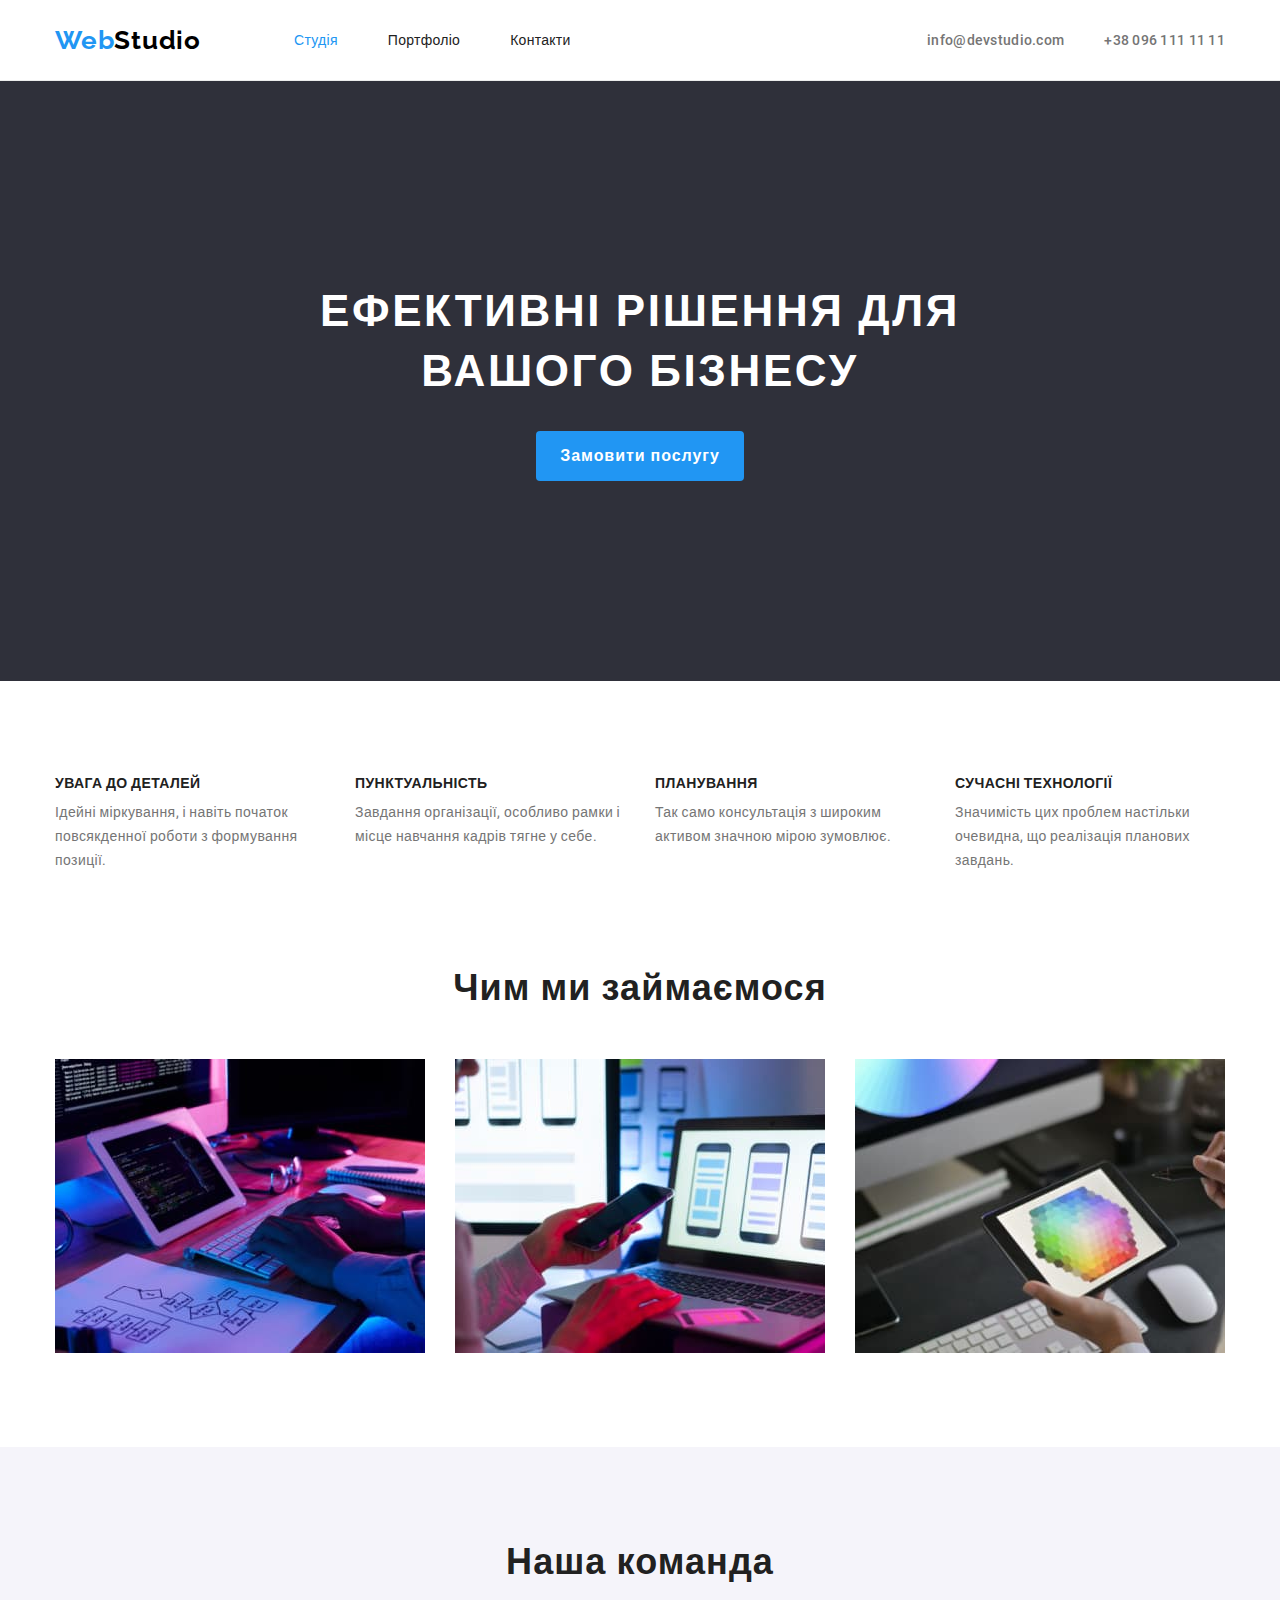
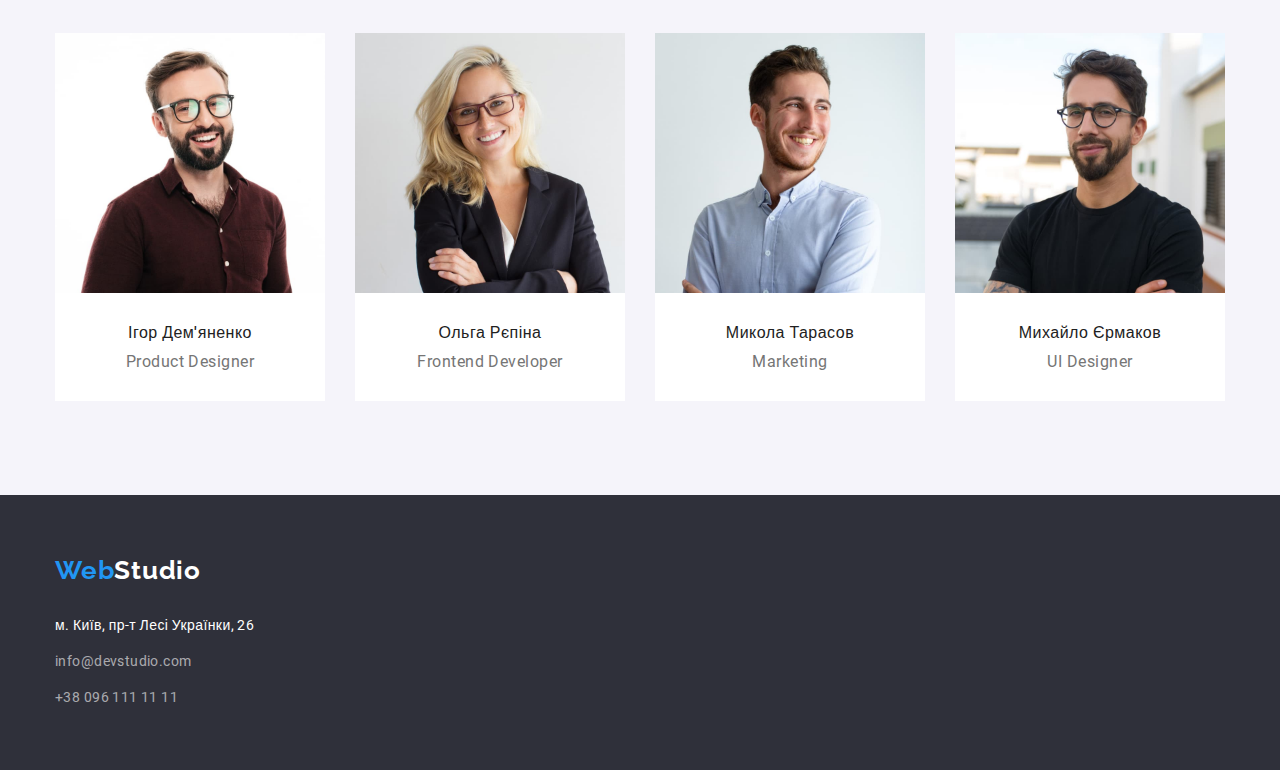
==== index.html @ 8a7ce620 "Clone files and folders from goit-markup-hw-03" ====
<!DOCTYPE html>
<html lang="uk">
<head>
    <meta charset="UTF-8">
    <meta http-equiv="X-UA-Compatible" content="IE=edge">
    <meta name="viewport" content="width=device-width, initial-scale=1.0">
    <title>WebStudio</title>

    <link rel="preconnect" href="https://fonts.googleapis.com">
    <link rel="preconnect" href="https://fonts.gstatic.com" crossorigin>
    <link href="https://fonts.googleapis.com/css2?family=Raleway:wght@700&family=Roboto:wght@400;500;700;900&display=swap"
        rel="stylesheet">

    <link rel="stylesheet" href="https://cdnjs.cloudflare.com/ajax/libs/modern-normalize/1.1.0/modern-normalize.min.css"
        integrity="sha512-wpPYUAdjBVSE4KJnH1VR1HeZfpl1ub8YT/NKx4PuQ5NmX2tKuGu6U/JRp5y+Y8XG2tV+wKQpNHVUX03MfMFn9Q=="
        crossorigin="anonymous" referrerpolicy="no-referrer" />

    <link rel="stylesheet" href="./css/styles.css">
    
</head>
<body>
    <header class="header">
        <div class="container full-header">
            <nav class="header-nav">
                <a class="logo" href="./index.html">
                    <span class="accent-logo">Web</span><span class="header-logo">Studio</span>
                </a>
            
                <ul class="site-nav list">
                    <li class="item"><a class="link current" href="./index.html">Студія</a></li>
                    <li class="item"><a class="link" href="./portfolio.html">Портфоліо</a></li>
                    <li class="item"><a class="link" href="#">Контакти</a></li>
                </ul>
            </nav>
            
            <ul class="site-contact list">
                <li class="item"><a class="site-contact-header link" href="mailto:info@devstudio.com">info@devstudio.com</a></li>
                <li class="item"><a class="site-contact-header link" href="tel:+380961111111">+38 096 111 11 11</a></li>
            </ul>
        </div>

    </header>

    <main>
        <section class="hero">
            <h1 class="hero-title">Ефективні рішення для вашого бізнесу</h1>
            <button class="hero-button" type="button">Замовити послугу</button>
        </section>
        
        <section class="section features">
            <div class="container">
                <h2 class="visually-hidden">Особливості</h2>
                <ul class="list">
                    <li class="item">
                        <h3 class="subtitle">Увага до деталей</h3>
                        <p class="text-subtitle">
                            Ідейні міркування, і навіть початок повсякденної роботи з формування позиції.
                        </p>
                    </li>
                    <li class="item">
                        <h3 class="subtitle">Пунктуальність</h3>
                        <p class="text-subtitle">
                            Завдання організації, особливо рамки і місце навчання кадрів тягне у себе.
                        </p>
                    </li>
                    <li class="item">
                        <h3 class="subtitle">Планування</h3>
                        <p class="text-subtitle">
                            Так само консультація з широким активом значною мірою зумовлює.
                        </p>
                    </li>
                    <li class="item">
                        <h3 class="subtitle">Сучасні технології</h3>
                        <p class="text-subtitle">
                            Значимість цих проблем настільки очевидна, що реалізація планових завдань.
                        </p>
                    </li>
                
                </ul>
            </div>
        </section>
        
        <section class="section duties">
            <div class="container">
                <h2 class="section-title"> Чим ми займаємося</h2>
                <ul class="list">
                    <li class="item"><img class="image" src="./images/task1.jpg"
                            alt="Руки на клавіатурі набирають код, який видно на моніторі ноутбука та планшета" width="370"></li>
                    <li class="item"><img class="image" src="./images/task2.jpg"
                            alt="В лівій руці смартфон, права на клавіатурі ноутбука, на екрані якого видно три варіанта оформлення контенту"
                            width="370"></li>
                    <li class="item"><img class="image" src="./images/task3.jpg" alt="У руках знаходиться планшет, на екрані якого палітра кольорів" width="370">
                    </li>
                </ul>
            </div>
        </section>
        
        <section class="section team">
            <div class="container">
                <h2 class="section-title">Наша команда</h2>
                <ul class="list">
                    <li class="team-member">
                        <img class="member-photo" src="./images/proddes.jpg" alt="фото product designer Ігор Дем'яненко" width="270">
                        <div class="content-desc">
                            <h3 class="desc title">Ігор Дем'яненко</h3>
                            <p class="desc text">Product Designer</p>
                        </div>
                    </li>
                    <li class="team-member">
                        <img class="member-photo" src="./images/frontdev.jpg" alt="фото frontend developer Ольга Рєпіна" width="270">
                        <div class="content-desc">
                            <h3 class="desc title">Ольга Рєпіна</h3>
                            <p class="desc text">Frontend Developer</p>
                        </div>
                        
                    </li>
                    <li class="team-member">
                        <img class="member-photo" src="./images/marketolog.jpg" alt="фото marketing Микола Тарасов" width="270">
                        <div class="content-desc">
                            <h3 class="desc title">Микола Тарасов</h3>
                            <p class="desc text">Marketing</p>
                        </div>
                    </li>
                    <li class="team-member">
                        <img class="member-photo" src="./images/uides.jpg" alt="фото ui designer Михайло Єрмаков" width="270">
                        <div class="content-desc">
                            <h3 class="desc title">Михайло Єрмаков</h3>
                            <p class="desc text">UI Designer</p>
                        </div>   
                    </li>
                
                </ul>
            </div>
        </section>
    </main>

    <footer class="footer">
        <div class="container">
            <a class="logo" href="./index.html">
                <span class="accent-logo">Web</span><span class="footer-logo">Studio</span>
            </a>
            <address>
                <ul class="site-contact list">
                    <li class="list-item-footer">
                        <a class="site-contact-footer link map" href="https://goo.gl/maps/CPtrU1FHBa2aNyZL9" target="_blank"
                            rel="noopener noreferrer nofollow">м.
                            Київ, пр-т Лесі Українки, 26</a>
                    </li>
                    <li class="list-item-footer">
                        <a class="site-contact-footer link mail" href="mailto:info@devstudio.com">info@devstudio.com</a>
                    </li>
                    <li class="list-item-footer">
                        <a class="site-contact-footer link" href="tel:+380961111111">+38 096 111 11 11</a>
                    </li>
                </ul>
            </address>
        </div>
    </footer>
 
</body>

</html>
---- css/styles.css ----
@font-face {
    font-family: 'Roboto';
    font-style: normal;
    font-weight: 400;
    src: local(''),
        url('../fonts/roboto-v30-latin-regular.woff2') format('woff2'),
        url('../fonts/roboto-v30-latin-regular.woff') format('woff');
}

@font-face {
    font-family: 'Roboto';
    font-style: normal;
    font-weight: 500;
    src: local(''),
        url('../fonts/roboto-v30-latin-500.woff2') format('woff2'),
        url('../fonts/roboto-v30-latin-500.woff') format('woff');
}

@font-face {
    font-family: 'Roboto';
    font-style: normal;
    font-weight: 700;
    src: local(''),
        url('../fonts/roboto-v30-latin-700.woff2') format('woff2'),
        url('../fonts/roboto-v30-latin-700.woff') format('woff');
}

@font-face {
    font-family: 'Roboto';
    font-style: normal;
    font-weight: 900;
    src: local(''),
        url('../fonts/roboto-v30-latin-900.woff2') format('woff2'),
        url('../fonts/roboto-v30-latin-900.woff') format('woff');
}

@font-face {
    font-family: 'Raleway';
    font-style: normal;
    font-weight: 400;
    src: local(''),
        url('../fonts/raleway-v28-latin-regular.woff2') format('woff2'),
        url('../fonts/raleway-v28-latin-regular.woff') format('woff');
}

@font-face {
    font-family: 'Raleway';
    font-style: normal;
    font-weight: 700;
    src: local(''),
        url('../fonts/raleway-v28-latin-700.woff2') format('woff2'),
        url('../fonts/raleway-v28-latin-700.woff') format('woff');
}

:root {
    --color-primary: #212121;
    --color-secondary: #757575;
    --color-action: #FFFFFF;
    --color-accent: #2196F3;
    --color-logo: #000000;
    --color-text-footer: rgba(255, 255, 255, 0.6);
    --background-color-main: #FFFFFF;
    --background-color-dark: #2F303A;
    --background-color-light: #F5F4FA;
    --background-color-button: #2196F3;
    --background-color-hover-focus: #188CE8;
    --border-button: none;
    --card-set-gap: 30px;
}

html {
    box-sizing: border-box;
}

*,
*::before,
*::after {
    box-sizing: inherit;
}

body {
    color: var(--color-primary);
    background-color: var(--background-color-main);
    font-family: Roboto, sans-serif;
    font-weight: 400;
    margin: 0;
}

/* Remove markers */

.list {
    list-style: none;
    margin-top: 0;
    margin-bottom: 0;
    padding-left: 0;
}

h1,
h2,
h3,
p {
    margin: 0;
}

img {
    display: block;
    max-width: 100%;
    height: auto;
}

.container {
    width: 1200px;
    padding-left: 15px;
    padding-right: 15px;
    margin: 0 auto;
}

/* Logo */

.logo {
    text-decoration: none;
    font-family: Raleway, sans-serif;
    font-size: 26px;
    line-height: 1.19;
    letter-spacing: 0.03em;
    font-weight: 700;
}

.header-logo {
    color: var(--color-logo);
}

.accent-logo {
    color: var(--color-accent);
}

.footer-logo {
    color: var(--color-action);
}

/* Site-nav */

.header-nav {
    display: flex;
    align-items: center;
}

.site-nav {
    display: flex;
    margin-left: 93px;
}

.site-nav .item + .item {
    margin-left: 50px;
}

.site-nav .link {
    color: var(--color-primary);
    text-decoration: none;
    font-size: 14px;
    line-height: 1.143;
    letter-spacing: 0.02em;
    font-weight: 500;
    display: block;
    padding-top: 32px;
    padding-bottom: 32px;
}

.site-nav .link:hover,
.site-nav .link:focus {
    color: var(--color-accent);
}

.site-nav .link.current {
    color: var(--color-accent);
}

/* Contact */

.header .site-contact {
    display: flex;
    margin-left: auto;
}

.site-contact .item + .item {
    margin-left: 40px;
}

.header .site-contact .link {
    display: block;
    padding-top: 32px;
    padding-bottom: 32px;
}

.site-contact .link {
    text-decoration: none;
    font-size: 14px;
}

.site-contact-header {
    color: var(--color-secondary);
    line-height: 1.143;
    letter-spacing: 0.02em;
    font-weight: 500;
}

.site-contact-footer {
    color: var(--color-text-footer);
    font-style: normal;
    line-height: 1.714;
    letter-spacing: 0.03em;
}

.site-contact .map {
    color: var(--color-action);
}

.site-contact .link:hover,
.site-contact .link:focus {
    color: var(--color-accent);
}

/* Hero */

.hero {
    background-color: var(--background-color-dark);
    text-align: center;
    padding-top: 200px;
    padding-bottom: 200px;
    text-align: center;
}

.hero-title {
    color: var(--color-action);
    text-transform: uppercase;
    font-size: 44px;
    line-height: 1.364;
    letter-spacing: 0.06em;
    font-weight: 900;
    margin-bottom: 30px;
    margin-left: auto;
    margin-right: auto;
    max-width: 696px;
}

.hero-button {
    color: var(--color-action);
    background-color: var(--color-accent);
    border-radius: 4px;
    border: var(--border-button);
    cursor: pointer;
    font-family: inherit;
    font-size: 16px;
    line-height: 1.875;
    letter-spacing: 0.06em;
    font-weight: 700;
    padding: 10px 24px;
    min-width: 200px;
    text-align: center;
}

.hero-button:hover,
.hero-button:focus {
    background-color: var(--background-color-hover-focus);
}

/* Subhero */

.features {
    padding-top: 94px;
}

.subtitle {
    text-transform: uppercase;
    font-size: 14px;
    line-height: 1.143;
    letter-spacing: 0.03em;
    font-weight: 700;
    margin-bottom: 10px;
}

.text-subtitle {
    color: var(--color-secondary);
    font-size: 14px;
    line-height: 1.714;
    letter-spacing: 0.03em;
}

.features .list {
    display: flex;
}

.features .item + .item {
    margin-left: 30px;
}

.features .item {
    width: 270px;
}

/* Sections */

.section {
    padding-bottom: 94px;
}

.section-title {
    text-align: center;
    font-size: 36px;
    line-height: 1.167;
    letter-spacing: 0.03em;
    font-weight: 700;
    margin-bottom: 50px;
}

.section.duties .image{
    width: 370px;
} 

.section.duties .list {
    display: flex;
}

.section.duties .item + .item {
    margin-left: 30px;
}

.section.team {
    background-color: var(--background-color-light);
    padding-top: 94px;
}

.team-member {
    background-color: var(--background-color-main);
}

.team-member .desc {
    text-align: center;
    font-size: 16px;
    line-height: 1.188;
    letter-spacing: 0.03em;
}

.team-member .title {
    font-weight: 500;
    margin-bottom: 10px;
}

.team-member .text {
    color: var(--color-secondary);
}

.team .content-desc {
    padding-top: 30px;
    padding-bottom: 30px;
}

.member-photo {
    width: 270px;
}

.team .list {
    display: flex;
}

.team .team-member + .team-member {
    margin-left: 30px;
}

.project-title {
    font-size: 18px;
    line-height: 2;
    font-weight: 700;
    margin-bottom: 4px;
}

.project-text {
    color: var(--color-secondary);
    font-size: 18px;
    line-height: 1.667;
}

.project-image {
    width: 370px;
}

.projects .content-desc {
    padding: 20px 24px;
    border: 1px solid #EEEEEE;
    border-top: none;
}

.section.works {
    padding-bottom: 94px;
    padding-top: 94px;
}

.projects {
    display: flex;
    flex-wrap: wrap;
    margin-top: calc(-1 * var(--card-set-gap));
    margin-left: calc(-1 * var(--card-set-gap));
}

.projects .item {
   flex-basis: calc((100%/3) - var(--card-set-gap));
   margin-left: var(--card-set-gap);
   margin-top: var(--card-set-gap);
}


/* Project filters */

.button-filter {
    color: var(--color-primary);
    background-color: var(--background-color-light);
    border-radius: 4px;
    border: var(--border-button);
    cursor: pointer;
    font-family: inherit;
    font-size: 16px;
    line-height: 1.625;
    letter-spacing: 0.03em;
    font-weight: 500;
    padding: 6px 22px;
    min-width: 67px;

}

.button-filter:hover,
.button-filter:focus {
    background-color: var(--background-color-button);
    color: var(--color-action);
} 

.buttons-filters {
    display: flex;
    margin-bottom: 50px;
}

.buttons-filters .item + .item {
    margin-left: 8px;
}

.buttons-filters .item:first-child {
    margin-left: auto;
}

.buttons-filters .item:last-child {
    margin-right: auto;
}

/* Header*/

.header {
    border-bottom: 1px solid #ECECEC;
}

.full-header {
    display: flex;
    align-items: center;
}


/* Footer */

.footer {
    background-color: var(--background-color-dark);
    padding-top: 60px;
    padding-bottom: 60px;
}

.footer .logo {
    display: inline-block;
    margin-bottom: 28px;
}

.list-item-footer:not(:last-child) {
    margin-bottom: 12px;
}

/* Hide title */

.visually-hidden {
    position: absolute;
    white-space: nowrap;
    width: 1px;
    height: 1px;
    overflow: hidden;
    border: 0;
    padding: 0;
    clip: rect(0 0 0 0);
    clip-path: inset(50%);
    margin: -1px;
}
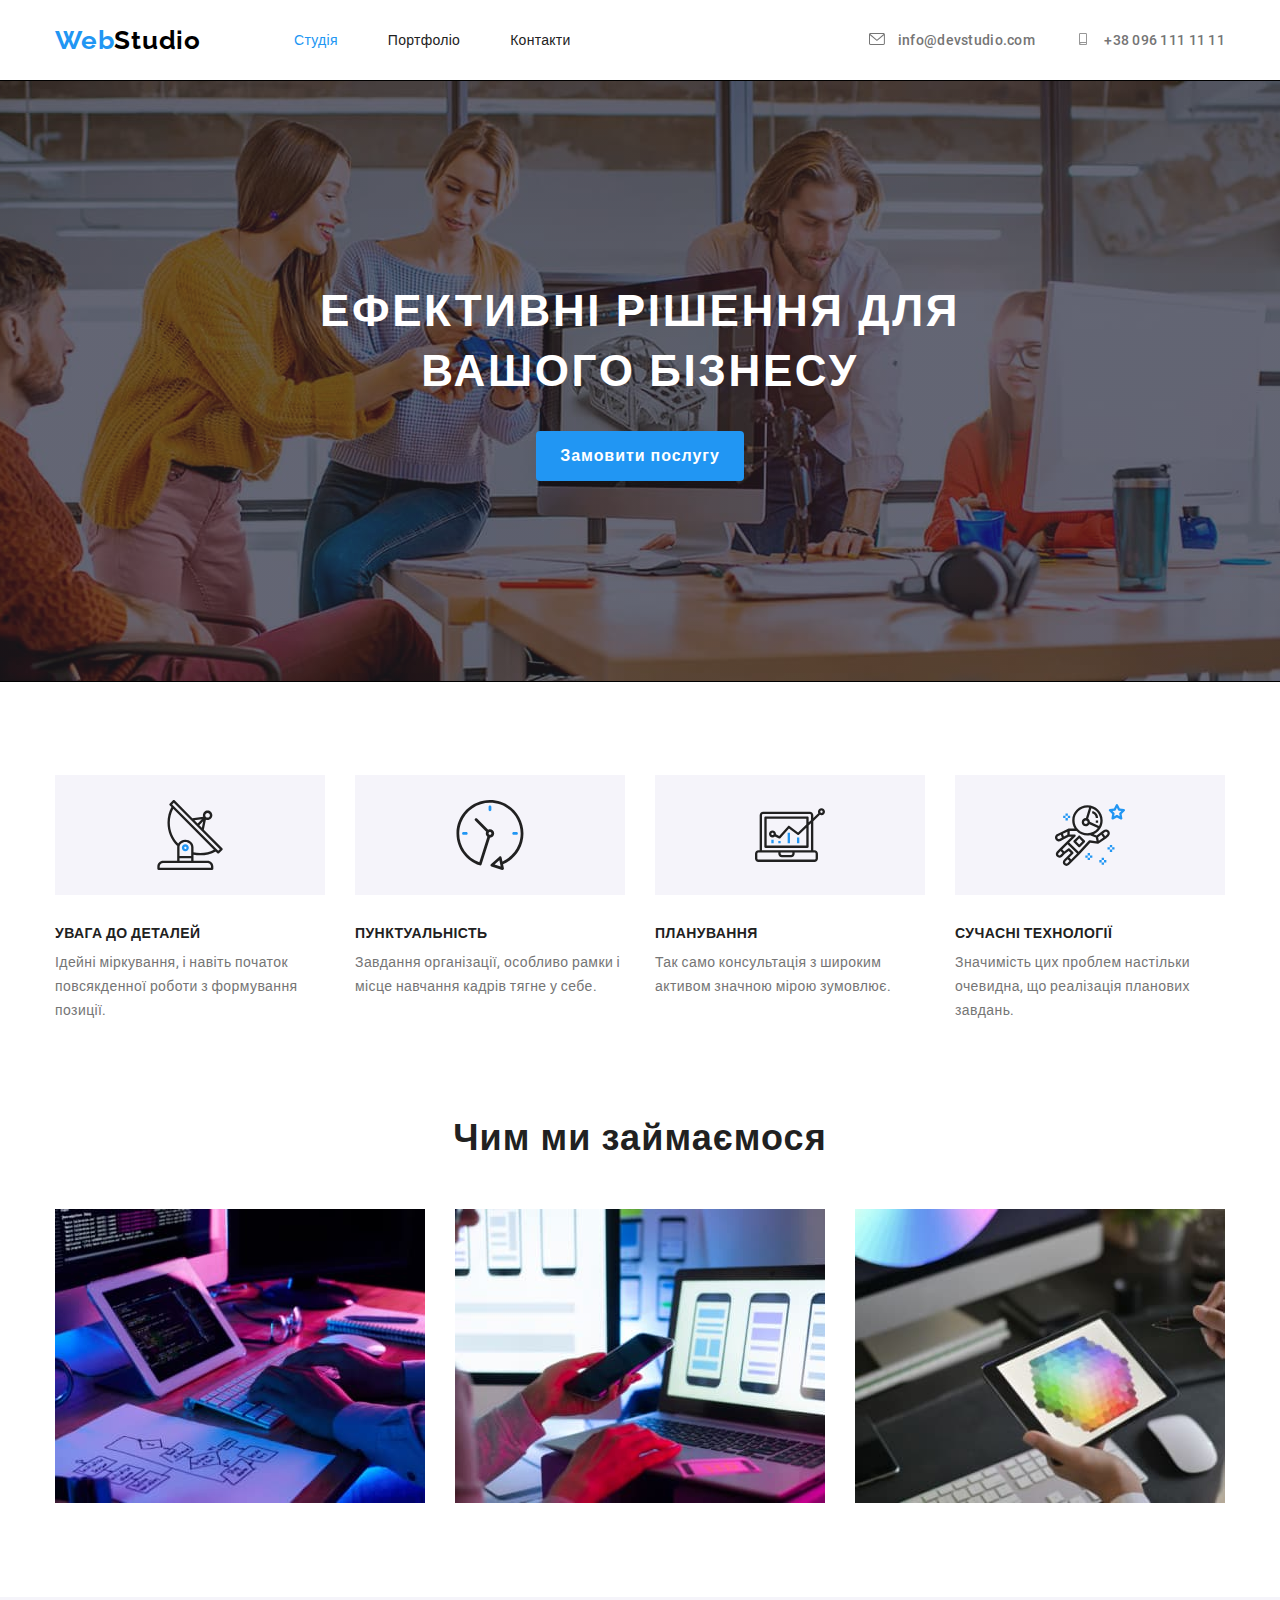
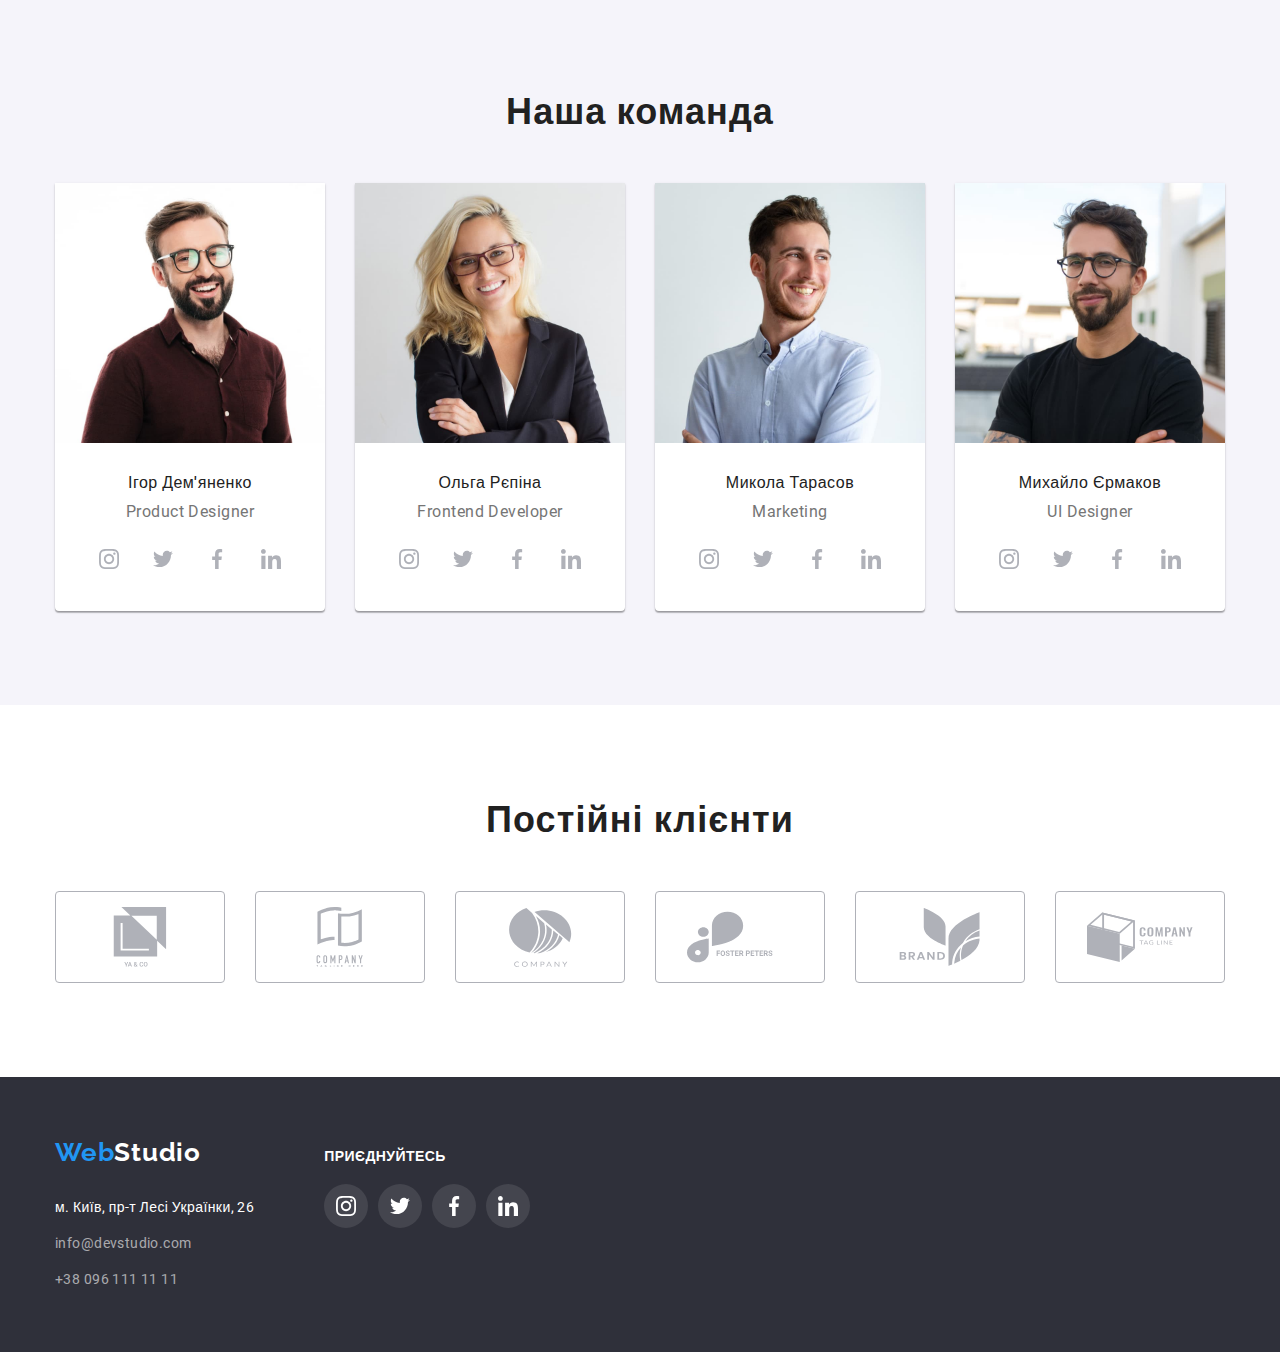
==== commit 4030491c: "Decorate Effects and Elements & Vector Graphics" ====
--- a/index.html
+++ b/index.html
@@ -34,15 +34,29 @@
             </nav>
             
             <ul class="site-contact list">
-                <li class="item"><a class="site-contact-header link" href="mailto:info@devstudio.com">info@devstudio.com</a></li>
-                <li class="item"><a class="site-contact-header link" href="tel:+380961111111">+38 096 111 11 11</a></li>
+                <li class="item">
+                    <a class="site-contact-header link" href="mailto:info@devstudio.com">
+                        <svg class="contact-icon" width="16" height="12">
+                            <use href="./images/icons.svg#icon-envelope"></use>
+                        </svg>
+                        <span>info@devstudio.com</span>
+                    </a>   
+                </li>
+                <li class="item">
+                    <a class="site-contact-header link" href="tel:+380961111111">
+                        <svg class="contact-icon" width="16" height="12">
+                            <use href="./images/icons.svg#icon-smartphone"></use>
+                        </svg>
+                        <span>+38 096 111 11 11</span> 
+                    </a>
+                </li>
             </ul>
         </div>
 
     </header>
 
     <main>
-        <section class="hero">
+        <section class="hero overlay">
             <h1 class="hero-title">Ефективні рішення для вашого бізнесу</h1>
             <button class="hero-button" type="button">Замовити послугу</button>
         </section>
@@ -52,28 +66,56 @@
                 <h2 class="visually-hidden">Особливості</h2>
                 <ul class="list">
                     <li class="item">
-                        <h3 class="subtitle">Увага до деталей</h3>
-                        <p class="text-subtitle">
-                            Ідейні міркування, і навіть початок повсякденної роботи з формування позиції.
-                        </p>
+                        <div class="feature-card">
+                            <div class="feature-card-icon">
+                                <svg class="feature-icon" height="70" width="70">
+                                    <use href="./images/icons.svg#icon-antenna"></use>
+                                </svg>
+                            </div>
+                            <h3 class="subtitle">Увага до деталей</h3>
+                            <p class="text-subtitle">
+                                Ідейні міркування, і навіть початок повсякденної роботи з формування позиції.
+                            </p>
+                        </div>
                     </li>
                     <li class="item">
-                        <h3 class="subtitle">Пунктуальність</h3>
-                        <p class="text-subtitle">
-                            Завдання організації, особливо рамки і місце навчання кадрів тягне у себе.
-                        </p>
+                        <div class="feature-card">
+                            <div class="feature-card-icon">
+                                <svg class="feature-icon" height="70" width="70">
+                                    <use href="./images/icons.svg#icon-clock"></use>
+                                </svg>
+                            </div>
+                            <h3 class="subtitle">Пунктуальність</h3>
+                            <p class="text-subtitle">
+                                Завдання організації, особливо рамки і місце навчання кадрів тягне у себе.
+                            </p>
+                        </div>
                     </li>
                     <li class="item">
-                        <h3 class="subtitle">Планування</h3>
-                        <p class="text-subtitle">
-                            Так само консультація з широким активом значною мірою зумовлює.
-                        </p>
+                        <div class="feature-card">
+                            <div class="feature-card-icon">
+                                <svg class="feature-icon" height="70" width="70">
+                                    <use href="./images/icons.svg#icon-diagram"></use>
+                                </svg>
+                            </div>
+                            <h3 class="subtitle">Планування</h3>
+                            <p class="text-subtitle">
+                                Так само консультація з широким активом значною мірою зумовлює.
+                            </p>
+                        </div>
                     </li>
                     <li class="item">
-                        <h3 class="subtitle">Сучасні технології</h3>
-                        <p class="text-subtitle">
-                            Значимість цих проблем настільки очевидна, що реалізація планових завдань.
-                        </p>
+                        <div class="feature-card">
+                            <div class="feature-card-icon">
+                                <svg class="feature-icon" height="70" width="70">
+                                    <use href="./images/icons.svg#icon-astronaut"></use>
+                                </svg>
+                            </div>
+                            <h3 class="subtitle">Сучасні технології</h3>
+                            <p class="text-subtitle">
+                                Значимість цих проблем настільки очевидна, що реалізація планових завдань.
+                            </p>
+                        </div>
                     </li>
                 
                 </ul>
@@ -105,12 +147,72 @@
                             <h3 class="desc title">Ігор Дем'яненко</h3>
                             <p class="desc text">Product Designer</p>
                         </div>
+                        <ul class="socials-list">
+                            <li class="socials-item">
+                                <a class="socials-link" href="#">
+                                    <svg class="socials-icon" height="20" width="20">
+                                        <use href="./images/icons.svg#icon-instagram"></use>
+                                    </svg>
+                                </a>
+                            </li>
+                            <li class="socials-item">
+                                <a class="socials-link" href="#">
+                                    <svg class="socials-icon" height="20" width="20">
+                                        <use href="./images/icons.svg#icon-twitter"></use>
+                                    </svg>
+                                </a>
+                            </li>
+                            <li class="socials-item">
+                                <a class="socials-link" href="#">
+                                    <svg class="socials-icon" height="20" width="20">
+                                        <use href="./images/icons.svg#icon-facebook"></use>
+                                    </svg>
+                                </a>
+                            </li>
+                            <li class="socials-item">
+                                <a class="socials-link" href="#">
+                                    <svg class="socials-icon" height="20" width="20">
+                                        <use href="./images/icons.svg#icon-linkedin"></use>
+                                    </svg>
+                                </a>
+                            </li>
+                        </ul>
                     </li>
                     <li class="team-member">
                         <img class="member-photo" src="./images/frontdev.jpg" alt="фото frontend developer Ольга Рєпіна" width="270">
                         <div class="content-desc">
                             <h3 class="desc title">Ольга Рєпіна</h3>
                             <p class="desc text">Frontend Developer</p>
+                            <ul class="socials-list">
+                                <li class="socials-item">
+                                    <a class="socials-link" href="#">
+                                        <svg class="socials-icon" height="20" width="20">
+                                            <use href="./images/icons.svg#icon-instagram"></use>
+                                        </svg>
+                                    </a>
+                                </li>
+                                <li class="socials-item">
+                                    <a class="socials-link" href="#">
+                                        <svg class="socials-icon" height="20" width="20">
+                                            <use href="./images/icons.svg#icon-twitter"></use>
+                                        </svg>
+                                    </a>
+                                </li>
+                                <li class="socials-item">
+                                    <a class="socials-link" href="#">
+                                        <svg class="socials-icon" height="20" width="20">
+                                            <use href="./images/icons.svg#icon-facebook"></use>
+                                        </svg>
+                                    </a>
+                                </li>
+                                <li class="socials-item">
+                                    <a class="socials-link" href="#">
+                                        <svg class="socials-icon" height="20" width="20">
+                                            <use href="./images/icons.svg#icon-linkedin"></use>
+                                        </svg>
+                                    </a>
+                                </li>
+                            </ul>
                         </div>
                         
                     </li>
@@ -120,40 +222,187 @@
                             <h3 class="desc title">Микола Тарасов</h3>
                             <p class="desc text">Marketing</p>
                         </div>
+                        <ul class="socials-list">
+                            <li class="socials-item">
+                                <a class="socials-link" href="#">
+                                    <svg class="socials-icon" height="20" width="20">
+                                        <use href="./images/icons.svg#icon-instagram"></use>
+                                    </svg>
+                                </a>
+                            </li>
+                            <li class="socials-item">
+                                <a class="socials-link" href="#">
+                                    <svg class="socials-icon" height="20" width="20">
+                                        <use href="./images/icons.svg#icon-twitter"></use>
+                                    </svg>
+                                </a>
+                            </li>
+                            <li class="socials-item">
+                                <a class="socials-link" href="#">
+                                    <svg class="socials-icon" height="20" width="20">
+                                        <use href="./images/icons.svg#icon-facebook"></use>
+                                    </svg>
+                                </a>
+                            </li>
+                            <li class="socials-item">
+                                <a class="socials-link" href="#">
+                                    <svg class="socials-icon" height="20" width="20">
+                                        <use href="./images/icons.svg#icon-linkedin"></use>
+                                    </svg>
+                                </a>
+                            </li>
+                        </ul>
                     </li>
                     <li class="team-member">
                         <img class="member-photo" src="./images/uides.jpg" alt="фото ui designer Михайло Єрмаков" width="270">
                         <div class="content-desc">
                             <h3 class="desc title">Михайло Єрмаков</h3>
                             <p class="desc text">UI Designer</p>
-                        </div>   
+                        </div>
+                        <ul class="socials-list">
+                            <li class="socials-item">
+                                <a class="socials-link" href="#">
+                                    <svg class="socials-icon" height="20" width="20">
+                                        <use href="./images/icons.svg#icon-instagram"></use>
+                                    </svg>
+                                </a>
+                            </li>
+                            <li class="socials-item">
+                                <a class="socials-link" href="#">
+                                    <svg class="socials-icon" height="20" width="20">
+                                        <use href="./images/icons.svg#icon-twitter"></use>
+                                    </svg>
+                                </a>
+                            </li>
+                            <li class="socials-item">
+                                <a class="socials-link" href="#">
+                                    <svg class="socials-icon" height="20" width="20">
+                                        <use href="./images/icons.svg#icon-facebook"></use>
+                                    </svg>
+                                </a>
+                            </li>
+                            <li class="socials-item">
+                                <a class="socials-link" href="#">
+                                    <svg class="socials-icon" height="20" width="20">
+                                        <use href="./images/icons.svg#icon-linkedin"></use>
+                                    </svg>
+                                </a>
+                            </li>
+                        </ul>
                     </li>
                 
                 </ul>
             </div>
         </section>
+
+        <section class="section clients">
+            <div class="container">
+                <h2 class="section-title">Постійні клієнти</h2>
+                <ul class="clients-list">
+                    <li class="clients-item">
+                        <a class="clients-link" href="#">
+                            <svg height="60" width="106">
+                                <use href="./images/icons.svg#icon-yaco"></use>
+                            </svg>
+                        </a>
+                    </li>
+                    <li class="clients-item">
+                        <a class="clients-link" href="#">
+                            <svg height="60" width="106">
+                                <use href="./images/icons.svg#icon-taglinehere"></use>
+                            </svg>
+                        </a>
+                    </li>
+                    <li class="clients-item">
+                        <a class="clients-link" href="#">
+                            <svg height="60" width="106">
+                                <use href="./images/icons.svg#icon-company"></use>
+                            </svg>
+                        </a>
+                    </li>
+                    <li class="clients-item">
+                        <a class="clients-link" href="#">
+                            <svg height="60" width="106">
+                                <use href="./images/icons.svg#icon-foster"></use>
+                            </svg>
+                        </a>
+                    </li>
+                    <li class="clients-item">
+                        <a class="clients-link" href="#">
+                            <svg height="60" width="106">
+                                <use href="./images/icons.svg#icon-brand"></use>
+                            </svg>
+                        </a>
+                    </li>
+                    <li class="clients-item">
+                        <a class="clients-link" href="#">
+                            <svg height="60" width="106">
+                                <use href="./images/icons.svg#icon-tagline"></use>
+                            </svg>
+                        </a>
+                    </li>
+                </ul>
+            </div>
+        </section>
+
+
     </main>
 
     <footer class="footer">
         <div class="container">
-            <a class="logo" href="./index.html">
-                <span class="accent-logo">Web</span><span class="footer-logo">Studio</span>
-            </a>
-            <address>
-                <ul class="site-contact list">
-                    <li class="list-item-footer">
-                        <a class="site-contact-footer link map" href="https://goo.gl/maps/CPtrU1FHBa2aNyZL9" target="_blank"
-                            rel="noopener noreferrer nofollow">м.
-                            Київ, пр-т Лесі Українки, 26</a>
-                    </li>
-                    <li class="list-item-footer">
-                        <a class="site-contact-footer link mail" href="mailto:info@devstudio.com">info@devstudio.com</a>
-                    </li>
-                    <li class="list-item-footer">
-                        <a class="site-contact-footer link" href="tel:+380961111111">+38 096 111 11 11</a>
-                    </li>
-                </ul>
-            </address>
+            <div>
+                <a class="logo" href="./index.html">
+                    <span class="accent-logo">Web</span><span class="footer-logo">Studio</span>
+                </a>
+                <address>
+                    <ul class="site-contact list">
+                        <li class="list-item-footer">
+                            <a class="site-contact-footer link map" href="https://goo.gl/maps/CPtrU1FHBa2aNyZL9" target="_blank"
+                                rel="noopener noreferrer nofollow">м.
+                                Київ, пр-т Лесі Українки, 26</a>
+                        </li>
+                        <li class="list-item-footer">
+                            <a class="site-contact-footer link mail" href="mailto:info@devstudio.com">info@devstudio.com</a>
+                        </li>
+                        <li class="list-item-footer">
+                            <a class="site-contact-footer link" href="tel:+380961111111">+38 096 111 11 11</a>
+                        </li>
+                    </ul>
+                </address>
+            </div>
+            <div class="socials-footer">
+                <h2 class="footer-socials-title">Приєднуйтесь</h2>
+                <ul class="socials-list">
+                    <li class="socials-item">
+                        <a class="socials-link" href="#">
+                            <svg class="socials-icon" height="20" width="20">
+                                <use href="./images/icons.svg#icon-instagram"></use>
+                            </svg>
+                        </a>
+                    </li>
+                    <li class="socials-item">
+                        <a class="socials-link" href="#">
+                            <svg class="socials-icon" height="20" width="20">
+                                <use href="./images/icons.svg#icon-twitter"></use>
+                            </svg>
+                        </a>
+                    </li>
+                    <li class="socials-item">
+                        <a class="socials-link" href="#">
+                            <svg class="socials-icon" height="20" width="20">
+                                <use href="./images/icons.svg#icon-facebook"></use>
+                            </svg>
+                        </a>
+                    </li>
+                    <li class="socials-item">
+                        <a class="socials-link" href="#">
+                            <svg class="socials-icon" height="20" width="20">
+                                <use href="./images/icons.svg#icon-linkedin"></use>
+                            </svg>
+                        </a>
+                    </li>
+                </ul>
+            </div>
         </div>
     </footer>
  
--- a/css/styles.css
+++ b/css/styles.css
@@ -59,11 +59,13 @@
     --color-accent: #2196F3;
     --color-logo: #000000;
     --color-text-footer: rgba(255, 255, 255, 0.6);
+    --color-icon: #AFB1B8;
     --background-color-main: #FFFFFF;
     --background-color-dark: #2F303A;
     --background-color-light: #F5F4FA;
     --background-color-button: #2196F3;
     --background-color-hover-focus: #188CE8;
+    --background-color-icon: rgba(255, 255, 255, 0.1);
     --border-button: none;
     --card-set-gap: 30px;
 }
@@ -202,7 +204,14 @@
     line-height: 1.143;
     letter-spacing: 0.02em;
     font-weight: 500;
-}
+    display: inline-flex;
+}
+
+.contact-icon {
+    fill: currentColor;
+    margin-right: 10px;
+}
+
 
 .site-contact-footer {
     color: var(--color-text-footer);
@@ -223,7 +232,7 @@
 /* Hero */
 
 .hero {
-    background-color: var(--background-color-dark);
+    /*background-color: var(--background-color-dark);*/
     text-align: center;
     padding-top: 200px;
     padding-bottom: 200px;
@@ -264,6 +273,20 @@
     background-color: var(--background-color-hover-focus);
 }
 
+.overlay {
+    outline: 1px solid black;
+    
+    height: 600px;
+    max-width: 1600px;
+    margin-left: auto;
+    margin-right: auto;
+    background-size: cover;
+    background-position: center;
+    background-repeat: no-repeat;
+    background-image: linear-gradient(to right, rgba(47, 48, 58, 0.4), rgba(47, 48, 58, 0.4)), 
+                      url(../images/herobg.jpg);
+}
+
 /* Subhero */
 
 .features {
@@ -287,15 +310,21 @@
 }
 
 .features .list {
-    display: flex;
+    display: flex; 
 }
 
 .features .item + .item {
     margin-left: 30px;
 }
 
-.features .item {
-    width: 270px;
+.feature-card-icon {
+    background-color: var(--background-color-light);
+    height: 120px;
+    margin-bottom: 30px;
+}
+
+.feature-icon {
+    margin: 25px 100px;
 }
 
 /* Sections */
@@ -332,6 +361,8 @@
 
 .team-member {
     background-color: var(--background-color-main);
+    box-shadow: 0px 1px 3px rgba(0, 0, 0, 0.12), 0px 1px 1px rgba(0, 0, 0, 0.14), 0px 2px 1px rgba(0, 0, 0, 0.2);
+    border-radius: 0px 0px 4px 4px;
 }
 
 .team-member .desc {
@@ -352,7 +383,6 @@
 
 .team .content-desc {
     padding-top: 30px;
-    padding-bottom: 30px;
 }
 
 .member-photo {
@@ -406,6 +436,16 @@
    flex-basis: calc((100%/3) - var(--card-set-gap));
    margin-left: var(--card-set-gap);
    margin-top: var(--card-set-gap);
+}
+
+.projects-link {
+    text-decoration: none;
+    color: var(--color-primary); 
+}
+
+.projects-link-style:hover,
+.projects-link-style:focus {
+    box-shadow: 0px 1px 1px rgba(0, 0, 0, 0.12), 0px 4px 4px rgba(0, 0, 0, 0.06), 1px 4px 6px rgba(0, 0, 0, 0.16);
 }
 
 
@@ -424,13 +464,13 @@
     font-weight: 500;
     padding: 6px 22px;
     min-width: 67px;
-
 }
 
 .button-filter:hover,
 .button-filter:focus {
     background-color: var(--background-color-button);
     color: var(--color-action);
+    box-shadow: 0px 3px 1px rgba(0, 0, 0, 0.1), 0px 1px 2px rgba(0, 0, 0, 0.08), 0px 2px 2px rgba(0, 0, 0, 0.12);
 } 
 
 .buttons-filters {
@@ -478,6 +518,115 @@
 .list-item-footer:not(:last-child) {
     margin-bottom: 12px;
 }
+
+/*Socials*/
+
+.socials-list {
+    list-style: none;
+    margin-top: 16px;
+    margin-bottom: 30px;
+    padding-left: 0;
+    display: flex;
+    align-items: center;
+    gap: 10px;
+}
+
+.socials-item {
+    width: 44px;
+    height: 44px;
+}
+
+.socials-link {
+    display: flex;
+    align-items: center;
+    justify-content: center;
+    width: 100%;
+    height: 100%;
+    border-radius: 50%;
+    fill: var(--color-icon);
+}
+
+.socials-item:first-child {
+    margin-left: auto;
+}
+
+.socials-item:last-child {
+    margin-right: auto;
+}
+
+.footer .container {
+    display: flex;
+    align-items: baseline;
+}
+
+.socials-footer {
+    margin-left: 70px;
+}
+
+.footer-socials-title {
+    text-align: left;
+    font-size: 14px;
+    color: var(--color-action);
+    line-height: 1.143;
+    letter-spacing: 0.03em;
+    font-weight: 700;
+    text-transform: uppercase;
+    margin-bottom: 20px;
+}
+
+.footer .socials-list {
+    margin-top: 0;
+    margin-bottom: 0;
+}
+
+.footer .socials-link {
+    fill: var(--color-action);
+    background-color: var(--background-color-icon);
+}
+
+.socials-link:hover,
+.socials-link:focus {
+    background-color: var(--background-color-button);
+    fill: var(--color-action);
+}
+
+/* Clients */
+
+.section.clients {
+    padding-top: 94px;
+}
+
+.clients-list {
+    list-style: none;
+    margin-top: 0px;
+    margin-bottom: 0px;
+    padding-left: 0;
+    display: flex;
+    align-items: center;
+    gap: 30px;
+}
+
+.clients-item {
+    width: 170px;
+    height: 92px;
+}
+
+.clients-link {
+    width: 100%;
+    height: 100%;
+    display: flex;
+    align-items: center;
+    justify-content: center;
+    border: 1px solid  var(--color-icon);
+    border-radius: 4px;
+    fill: var(--color-icon);
+}
+
+.clients-link:hover {
+    border: 1px solid var(--color-accent);
+    fill: var(--color-accent);
+}
+
 
 /* Hide title */
 
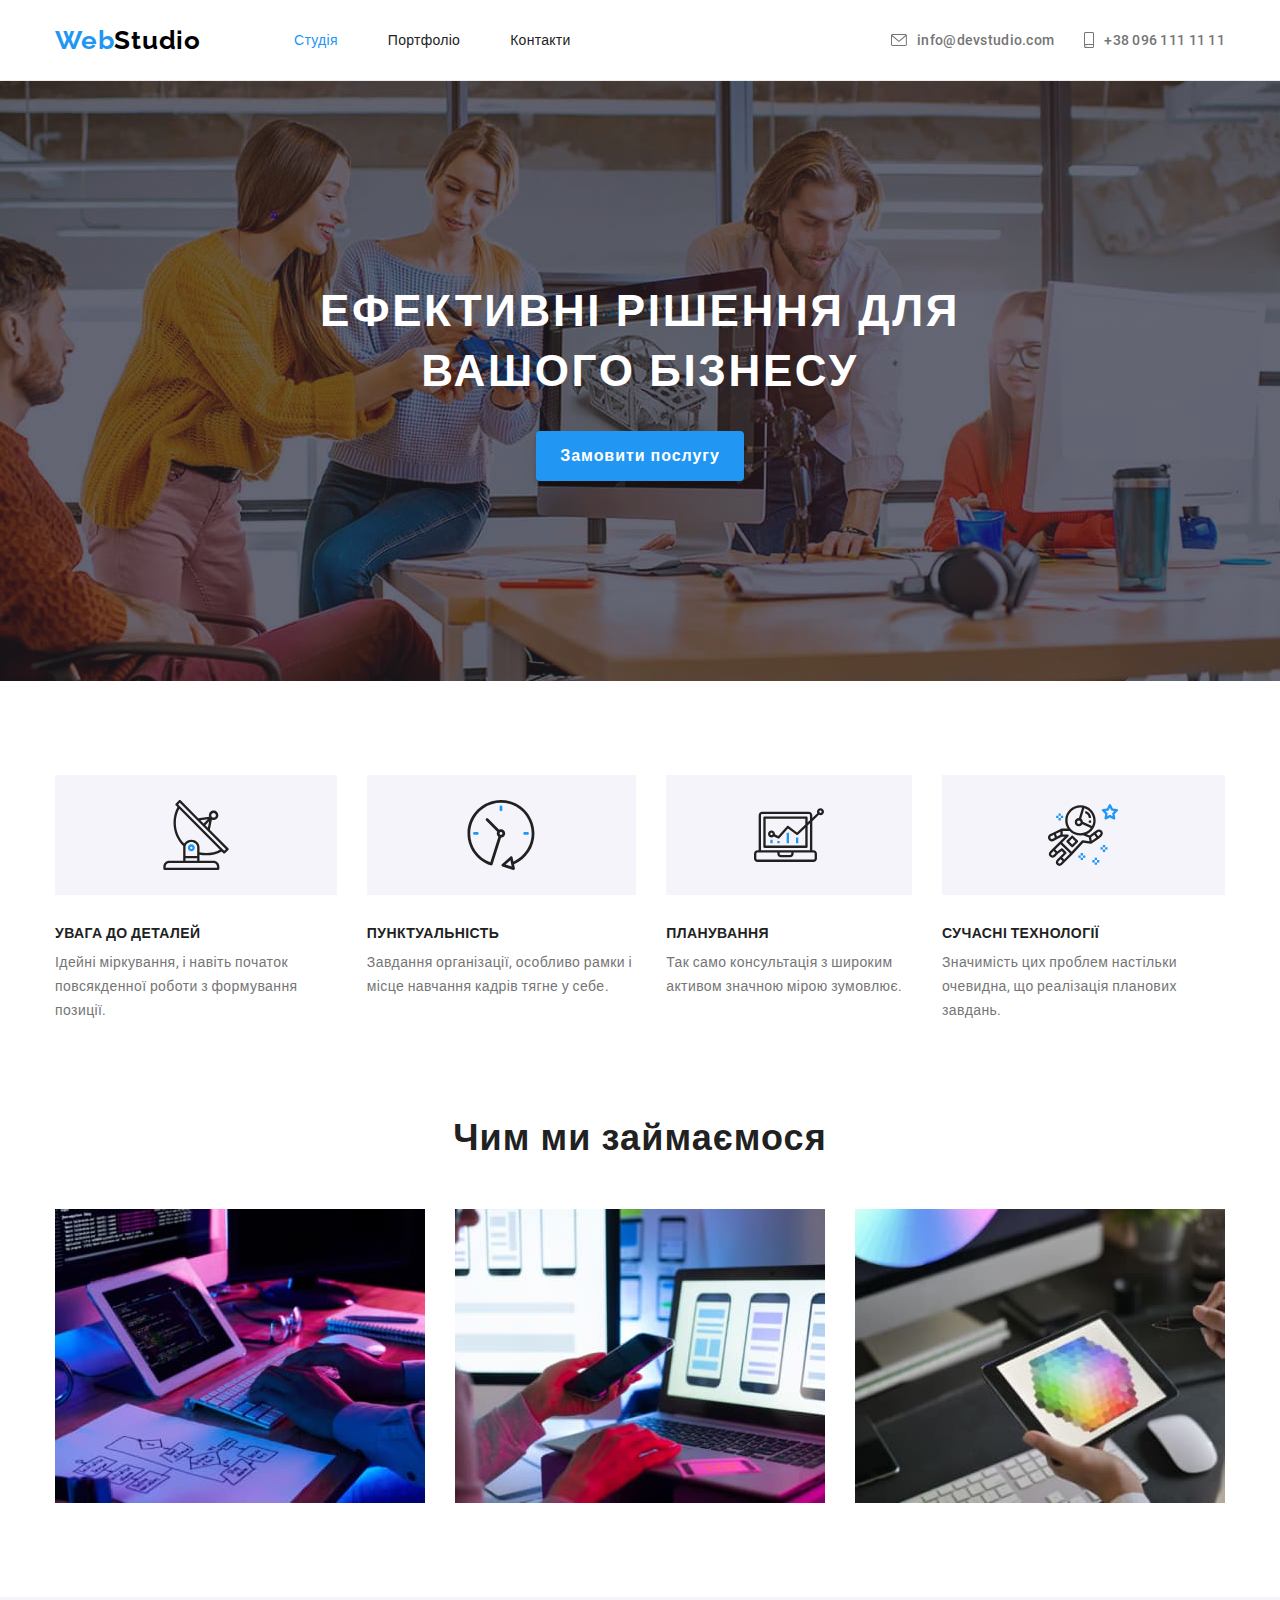
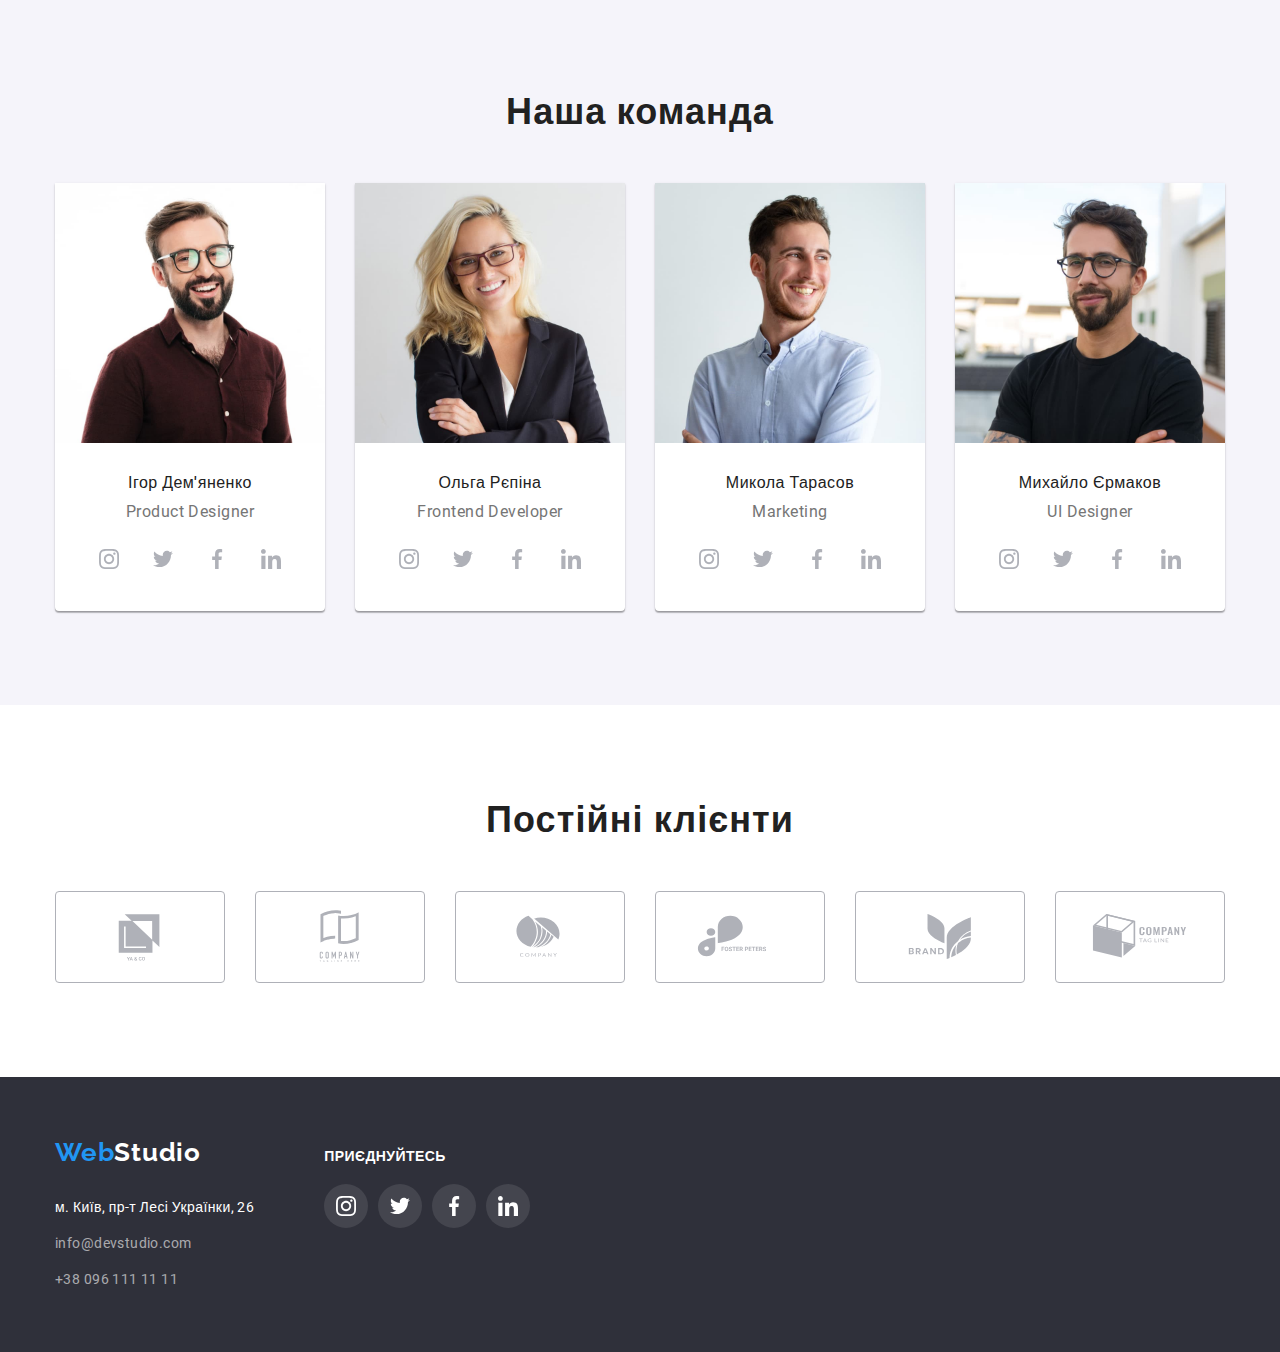
==== commit 8033ac37: "Error correction" ====
--- a/index.html
+++ b/index.html
@@ -34,7 +34,7 @@
             </nav>
             
             <ul class="site-contact list">
-                <li class="item">
+                <li>
                     <a class="site-contact-header link" href="mailto:info@devstudio.com">
                         <svg class="contact-icon" width="16" height="12">
                             <use href="./images/icons.svg#icon-envelope"></use>
@@ -42,9 +42,9 @@
                         <span>info@devstudio.com</span>
                     </a>   
                 </li>
-                <li class="item">
+                <li>
                     <a class="site-contact-header link" href="tel:+380961111111">
-                        <svg class="contact-icon" width="16" height="12">
+                        <svg class="contact-icon" width="10" height="16">
                             <use href="./images/icons.svg#icon-smartphone"></use>
                         </svg>
                         <span>+38 096 111 11 11</span> 
@@ -68,7 +68,7 @@
                     <li class="item">
                         <div class="feature-card">
                             <div class="feature-card-icon">
-                                <svg class="feature-icon" height="70" width="70">
+                                <svg height="70" width="70">
                                     <use href="./images/icons.svg#icon-antenna"></use>
                                 </svg>
                             </div>
@@ -81,7 +81,7 @@
                     <li class="item">
                         <div class="feature-card">
                             <div class="feature-card-icon">
-                                <svg class="feature-icon" height="70" width="70">
+                                <svg height="70" width="70">
                                     <use href="./images/icons.svg#icon-clock"></use>
                                 </svg>
                             </div>
@@ -94,7 +94,7 @@
                     <li class="item">
                         <div class="feature-card">
                             <div class="feature-card-icon">
-                                <svg class="feature-icon" height="70" width="70">
+                                <svg height="70" width="70">
                                     <use href="./images/icons.svg#icon-diagram"></use>
                                 </svg>
                             </div>
@@ -107,7 +107,7 @@
                     <li class="item">
                         <div class="feature-card">
                             <div class="feature-card-icon">
-                                <svg class="feature-icon" height="70" width="70">
+                                <svg height="70" width="70">
                                     <use href="./images/icons.svg#icon-astronaut"></use>
                                 </svg>
                             </div>
@@ -146,37 +146,37 @@
                         <div class="content-desc">
                             <h3 class="desc title">Ігор Дем'яненко</h3>
                             <p class="desc text">Product Designer</p>
-                        </div>
-                        <ul class="socials-list">
-                            <li class="socials-item">
-                                <a class="socials-link" href="#">
-                                    <svg class="socials-icon" height="20" width="20">
-                                        <use href="./images/icons.svg#icon-instagram"></use>
-                                    </svg>
-                                </a>
-                            </li>
-                            <li class="socials-item">
-                                <a class="socials-link" href="#">
-                                    <svg class="socials-icon" height="20" width="20">
-                                        <use href="./images/icons.svg#icon-twitter"></use>
-                                    </svg>
-                                </a>
-                            </li>
-                            <li class="socials-item">
-                                <a class="socials-link" href="#">
-                                    <svg class="socials-icon" height="20" width="20">
-                                        <use href="./images/icons.svg#icon-facebook"></use>
-                                    </svg>
-                                </a>
-                            </li>
-                            <li class="socials-item">
-                                <a class="socials-link" href="#">
-                                    <svg class="socials-icon" height="20" width="20">
-                                        <use href="./images/icons.svg#icon-linkedin"></use>
-                                    </svg>
-                                </a>
-                            </li>
-                        </ul>
+                            <ul class="socials-list">
+                                <li class="socials-item">
+                                    <a class="socials-link" href="#">
+                                        <svg class="socials-icon" height="20" width="20">
+                                            <use href="./images/icons.svg#icon-instagram"></use>
+                                        </svg>
+                                    </a>
+                                </li>
+                                <li class="socials-item">
+                                    <a class="socials-link" href="#">
+                                        <svg class="socials-icon" height="20" width="20">
+                                            <use href="./images/icons.svg#icon-twitter"></use>
+                                        </svg>
+                                    </a>
+                                </li>
+                                <li class="socials-item">
+                                    <a class="socials-link" href="#">
+                                        <svg class="socials-icon" height="20" width="20">
+                                            <use href="./images/icons.svg#icon-facebook"></use>
+                                        </svg>
+                                    </a>
+                                </li>
+                                <li class="socials-item">
+                                    <a class="socials-link" href="#">
+                                        <svg class="socials-icon" height="20" width="20">
+                                            <use href="./images/icons.svg#icon-linkedin"></use>
+                                        </svg>
+                                    </a>
+                                </li>
+                            </ul>
+                        </div>
                     </li>
                     <li class="team-member">
                         <img class="member-photo" src="./images/frontdev.jpg" alt="фото frontend developer Ольга Рєпіна" width="270">
@@ -221,76 +221,75 @@
                         <div class="content-desc">
                             <h3 class="desc title">Микола Тарасов</h3>
                             <p class="desc text">Marketing</p>
-                        </div>
-                        <ul class="socials-list">
-                            <li class="socials-item">
-                                <a class="socials-link" href="#">
-                                    <svg class="socials-icon" height="20" width="20">
-                                        <use href="./images/icons.svg#icon-instagram"></use>
-                                    </svg>
-                                </a>
-                            </li>
-                            <li class="socials-item">
-                                <a class="socials-link" href="#">
-                                    <svg class="socials-icon" height="20" width="20">
-                                        <use href="./images/icons.svg#icon-twitter"></use>
-                                    </svg>
-                                </a>
-                            </li>
-                            <li class="socials-item">
-                                <a class="socials-link" href="#">
-                                    <svg class="socials-icon" height="20" width="20">
-                                        <use href="./images/icons.svg#icon-facebook"></use>
-                                    </svg>
-                                </a>
-                            </li>
-                            <li class="socials-item">
-                                <a class="socials-link" href="#">
-                                    <svg class="socials-icon" height="20" width="20">
-                                        <use href="./images/icons.svg#icon-linkedin"></use>
-                                    </svg>
-                                </a>
-                            </li>
-                        </ul>
+                            <ul class="socials-list">
+                                <li class="socials-item">
+                                    <a class="socials-link" href="#">
+                                        <svg class="socials-icon" height="20" width="20">
+                                            <use href="./images/icons.svg#icon-instagram"></use>
+                                        </svg>
+                                    </a>
+                                </li>
+                                <li class="socials-item">
+                                    <a class="socials-link" href="#">
+                                        <svg class="socials-icon" height="20" width="20">
+                                            <use href="./images/icons.svg#icon-twitter"></use>
+                                        </svg>
+                                    </a>
+                                </li>
+                                <li class="socials-item">
+                                    <a class="socials-link" href="#">
+                                        <svg class="socials-icon" height="20" width="20">
+                                            <use href="./images/icons.svg#icon-facebook"></use>
+                                        </svg>
+                                    </a>
+                                </li>
+                                <li class="socials-item">
+                                    <a class="socials-link" href="#">
+                                        <svg class="socials-icon" height="20" width="20">
+                                            <use href="./images/icons.svg#icon-linkedin"></use>
+                                        </svg>
+                                    </a>
+                                </li>
+                            </ul>
+                        </div>
                     </li>
                     <li class="team-member">
                         <img class="member-photo" src="./images/uides.jpg" alt="фото ui designer Михайло Єрмаков" width="270">
                         <div class="content-desc">
                             <h3 class="desc title">Михайло Єрмаков</h3>
                             <p class="desc text">UI Designer</p>
-                        </div>
-                        <ul class="socials-list">
-                            <li class="socials-item">
-                                <a class="socials-link" href="#">
-                                    <svg class="socials-icon" height="20" width="20">
-                                        <use href="./images/icons.svg#icon-instagram"></use>
-                                    </svg>
-                                </a>
-                            </li>
-                            <li class="socials-item">
-                                <a class="socials-link" href="#">
-                                    <svg class="socials-icon" height="20" width="20">
-                                        <use href="./images/icons.svg#icon-twitter"></use>
-                                    </svg>
-                                </a>
-                            </li>
-                            <li class="socials-item">
-                                <a class="socials-link" href="#">
-                                    <svg class="socials-icon" height="20" width="20">
-                                        <use href="./images/icons.svg#icon-facebook"></use>
-                                    </svg>
-                                </a>
-                            </li>
-                            <li class="socials-item">
-                                <a class="socials-link" href="#">
-                                    <svg class="socials-icon" height="20" width="20">
-                                        <use href="./images/icons.svg#icon-linkedin"></use>
-                                    </svg>
-                                </a>
-                            </li>
-                        </ul>
-                    </li>
-                
+                            <ul class="socials-list">
+                                <li class="socials-item">
+                                    <a class="socials-link" href="#">
+                                        <svg class="socials-icon" height="20" width="20">
+                                            <use href="./images/icons.svg#icon-instagram"></use>
+                                        </svg>
+                                    </a>
+                                </li>
+                                <li class="socials-item">
+                                    <a class="socials-link" href="#">
+                                        <svg class="socials-icon" height="20" width="20">
+                                            <use href="./images/icons.svg#icon-twitter"></use>
+                                        </svg>
+                                    </a>
+                                </li>
+                                <li class="socials-item">
+                                    <a class="socials-link" href="#">
+                                        <svg class="socials-icon" height="20" width="20">
+                                            <use href="./images/icons.svg#icon-facebook"></use>
+                                        </svg>
+                                    </a>
+                                </li>
+                                <li class="socials-item">
+                                    <a class="socials-link" href="#">
+                                        <svg class="socials-icon" height="20" width="20">
+                                            <use href="./images/icons.svg#icon-linkedin"></use>
+                                        </svg>
+                                    </a>
+                                </li>
+                            </ul>
+                        </div>
+                    </li>
                 </ul>
             </div>
         </section>
--- a/css/styles.css
+++ b/css/styles.css
@@ -117,6 +117,17 @@
     margin: 0 auto;
 }
 
+/* Header*/
+
+.header {
+    border-bottom: 1px solid #ECECEC;
+}
+
+.full-header {
+    display: flex;
+    align-items: center;
+}
+
 /* Logo */
 
 .logo {
@@ -182,16 +193,7 @@
 .header .site-contact {
     display: flex;
     margin-left: auto;
-}
-
-.site-contact .item + .item {
-    margin-left: 40px;
-}
-
-.header .site-contact .link {
-    display: block;
-    padding-top: 32px;
-    padding-bottom: 32px;
+    gap: 30px;
 }
 
 .site-contact .link {
@@ -204,14 +206,15 @@
     line-height: 1.143;
     letter-spacing: 0.02em;
     font-weight: 500;
-    display: inline-flex;
+    display: flex;
+    align-items: center;
+    justify-content: center;
+    gap: 10px;
 }
 
 .contact-icon {
     fill: currentColor;
-    margin-right: 10px;
-}
-
+}
 
 .site-contact-footer {
     color: var(--color-text-footer);
@@ -232,7 +235,7 @@
 /* Hero */
 
 .hero {
-    /*background-color: var(--background-color-dark);*/
+    background-color: #C4C4C4;
     text-align: center;
     padding-top: 200px;
     padding-bottom: 200px;
@@ -266,6 +269,7 @@
     padding: 10px 24px;
     min-width: 200px;
     text-align: center;
+    box-shadow: 0px 4px 4px rgba(0, 0, 0, 0.15);
 }
 
 .hero-button:hover,
@@ -274,9 +278,6 @@
 }
 
 .overlay {
-    outline: 1px solid black;
-    
-    height: 600px;
     max-width: 1600px;
     margin-left: auto;
     margin-right: auto;
@@ -287,7 +288,7 @@
                       url(../images/herobg.jpg);
 }
 
-/* Subhero */
+/* Features */
 
 .features {
     padding-top: 94px;
@@ -311,20 +312,16 @@
 
 .features .list {
     display: flex; 
-}
-
-.features .item + .item {
-    margin-left: 30px;
+    gap: 30px;
 }
 
 .feature-card-icon {
+    display: flex;
+    align-items: center;
+    justify-content: center;
     background-color: var(--background-color-light);
     height: 120px;
     margin-bottom: 30px;
-}
-
-.feature-icon {
-    margin: 25px 100px;
 }
 
 /* Sections */
@@ -379,10 +376,12 @@
 
 .team-member .text {
     color: var(--color-secondary);
+    margin-bottom: 16px;
 }
 
 .team .content-desc {
     padding-top: 30px;
+    padding-bottom: 30px;
 }
 
 .member-photo {
@@ -439,12 +438,13 @@
 }
 
 .projects-link {
+    display: block;
     text-decoration: none;
     color: var(--color-primary); 
 }
 
-.projects-link-style:hover,
-.projects-link-style:focus {
+.projects-link:hover,
+.projects-link:focus {
     box-shadow: 0px 1px 1px rgba(0, 0, 0, 0.12), 0px 4px 4px rgba(0, 0, 0, 0.06), 1px 4px 6px rgba(0, 0, 0, 0.16);
 }
 
@@ -490,16 +490,6 @@
     margin-right: auto;
 }
 
-/* Header*/
-
-.header {
-    border-bottom: 1px solid #ECECEC;
-}
-
-.full-header {
-    display: flex;
-    align-items: center;
-}
 
 
 /* Footer */
@@ -523,11 +513,10 @@
 
 .socials-list {
     list-style: none;
-    margin-top: 16px;
-    margin-bottom: 30px;
     padding-left: 0;
     display: flex;
     align-items: center;
+    justify-content: center;
     gap: 10px;
 }
 
@@ -546,14 +535,6 @@
     fill: var(--color-icon);
 }
 
-.socials-item:first-child {
-    margin-left: auto;
-}
-
-.socials-item:last-child {
-    margin-right: auto;
-}
-
 .footer .container {
     display: flex;
     align-items: baseline;
@@ -622,7 +603,8 @@
     fill: var(--color-icon);
 }
 
-.clients-link:hover {
+.clients-link:hover,
+.clients-link:focus {
     border: 1px solid var(--color-accent);
     fill: var(--color-accent);
 }
